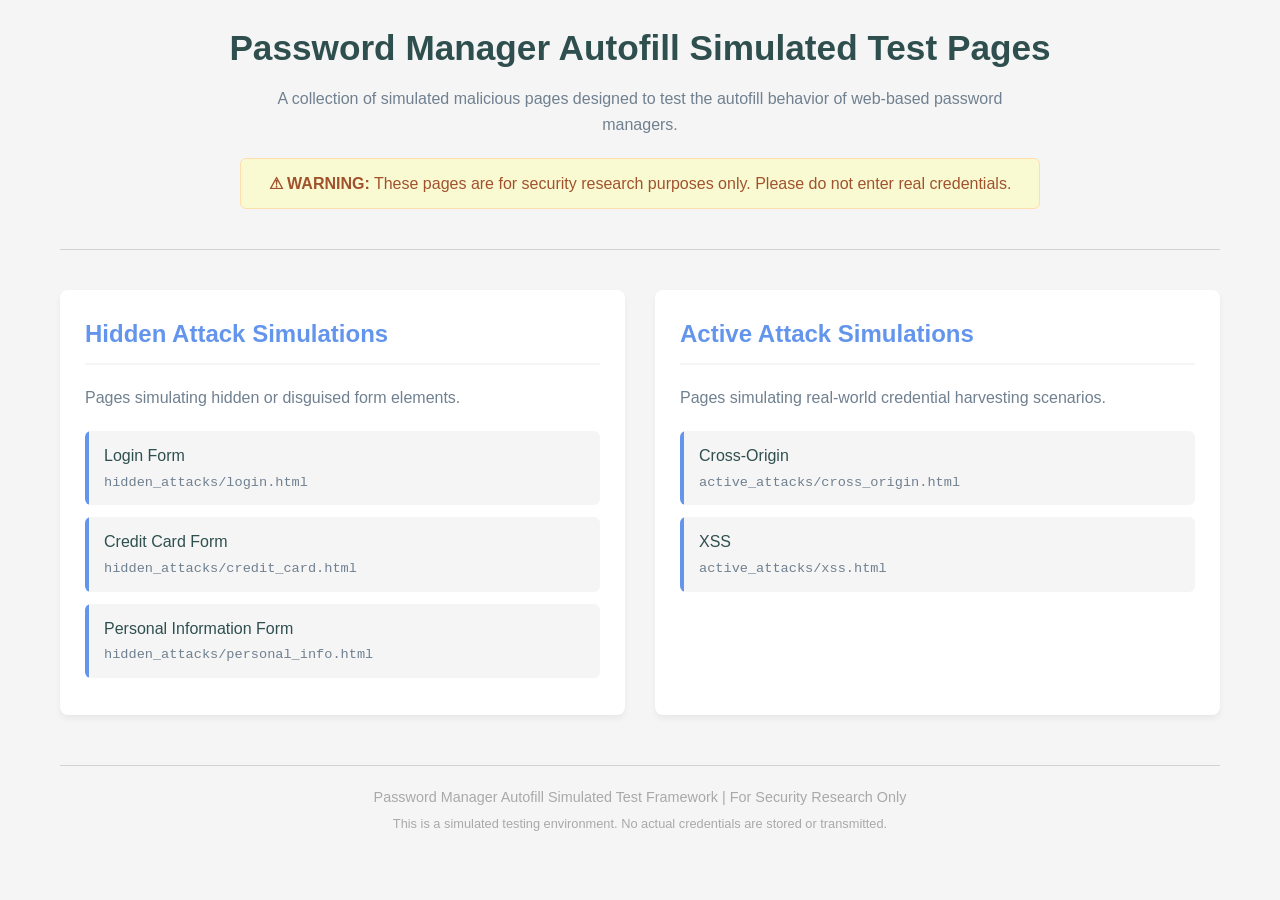
==== index.html @ ec587090 "init commit" ====
<!DOCTYPE html>
<html lang="en">
<head>
    <meta charset="UTF-8">
    <meta name="viewport" content="width=device-width, initial-scale=1.0">
    <title>Password Manager Autofill Simulated Test Pages</title>
    <style>
        * {
            margin: 0;
            padding: 0;
            box-sizing: border-box;
            font-family: -apple-system, BlinkMacSystemFont, 'Segoe UI', Roboto, Oxygen, sans-serif;
        }

        body {
            background-color: whitesmoke;
            color: darkslategray;
            line-height: 1.6;
            padding: 20px;
            max-width: 1200px;
            margin: 0 auto;
        }

        header {
            text-align: center;
            margin-bottom: 40px;
            padding-bottom: 20px;
            border-bottom: 1px solid lightgray;
        }

        h1 {
            color: darkslategray;
            font-size: 2.2rem;
            margin-bottom: 10px;
        }

        .description {
            color: slategray;
            max-width: 800px;
            margin: 0 auto 20px;
        }

        .warning {
            background-color: lightgoldenrodyellow;
            border: 1px solid navajowhite;
            color: sienna;
            padding: 12px 20px;
            border-radius: 6px;
            margin: 20px auto;
            max-width: 800px;
            text-align: center;
        }

        .categories {
            display: flex;
            flex-wrap: wrap;
            gap: 30px;
            margin-bottom: 40px;
        }

        .category {
            flex: 1;
            min-width: 300px;
            background: white;
            border-radius: 8px;
            box-shadow: 0 4px 6px rgba(0, 0, 0, 0.05);
            padding: 25px;
        }

        .category h2 {
            color: cornflowerblue;
            margin-bottom: 20px;
            padding-bottom: 10px;
            border-bottom: 2px solid whitesmoke;
        }

        .card-link {
            display: block;
            text-decoration: none;
            color: darkslategray;
            padding: 12px 15px;
            background-color: whitesmoke;
            border-left: 4px solid cornflowerblue;
            transition: background-color 0.3s ease;
        }

        .card-link:hover {
            background-color: aliceblue;
        }

        .card-content {
            display: block;
        }

        .test-title {
            font-weight: 500;
            margin-bottom: 3px;
            color: inherit;
        }

        .test-list {
            list-style-type: none;
        }

        .test-list li {
            margin-bottom: 12px;
            border-radius: 6px;
            overflow: hidden;
        }

        .path {
            font-family: 'Courier New', monospace;
            font-size: 0.85rem;
            color: slategray;
            margin-top: 3px;
        }

        .add-new h3 {
            color: slategray;
            margin-bottom: 10px;
        }

        footer {
            margin-top: 50px;
            text-align: center;
            color: darkgray;
            font-size: 0.9rem;
            padding-top: 20px;
            border-top: 1px solid lightgray;
        }

        @media (max-width: 768px) {
            .categories {
                flex-direction: column;
            }

            .category {
                min-width: 100%;
            }

            h1 {
                font-size: 1.8rem;
            }
        }
    </style>
</head>
<body>
<header>
    <h1>Password Manager Autofill Simulated Test Pages</h1>
    <p class="description">
        A collection of simulated malicious pages designed to test the autofill behavior of web-based password managers.
    </p>
    <div class="warning">
        <strong>⚠ WARNING:</strong> These pages are for security research purposes only.
        Please do not enter real credentials.
    </div>
</header>

<main>
    <div class="categories">
        <section class="category">
            <h2>Hidden Attack Simulations</h2>
            <p style="margin-bottom: 20px; color: slategray;">
                Pages simulating hidden or disguised form elements.
            </p>
            <ul class="test-list">
                <li>
                    <a href="hidden_attacks/login.html" class="card-link">
                        <div class="card-content">
                            <div class="test-title">Login Form</div>
                            <div class="path">hidden_attacks/login.html</div>
                        </div>
                    </a>
                </li>
                <li>
                    <a href="hidden_attacks/credit_card.html" class="card-link">
                        <div class="card-content">
                            <div class="test-title">Credit Card Form</div>
                            <div class="path">hidden_attacks/credit_card.html</div>
                        </div>
                    </a>
                </li>
                <li>
                    <a href="hidden_attacks/personal_info.html" class="card-link">
                        <div class="card-content">
                            <div class="test-title">Personal Information Form</div>
                            <div class="path">hidden_attacks/personal_info.html</div>
                        </div>
                    </a>
                </li>
            </ul>
        </section>

        <section class="category">
            <h2>Active Attack Simulations</h2>
            <p style="margin-bottom: 20px; color: slategray;">
                Pages simulating real-world credential harvesting scenarios.
            </p>
            <ul class="test-list">
                <li>
                    <a href="active_attacks/cross_origin.html" class="card-link">
                        <div class="card-content">
                            <div class="test-title">Cross-Origin</div>
                            <div class="path">active_attacks/cross_origin.html</div>
                        </div>
                    </a>
                </li>
                <li>
                    <a href="active_attacks/xss.html" class="card-link">
                        <div class="card-content">
                            <div class="test-title">XSS</div>
                            <div class="path">active_attacks/xss.html</div>
                        </div>
                    </a>
                </li>
            </ul>
        </section>
    </div>

</main>

<footer>
    <p>Password Manager Autofill Simulated Test Framework | For Security Research Only</p>
    <p style="margin-top: 5px; font-size: 0.8rem;">
        This is a simulated testing environment. No actual credentials are stored or transmitted.
    </p>
</footer>

</body>
</html>
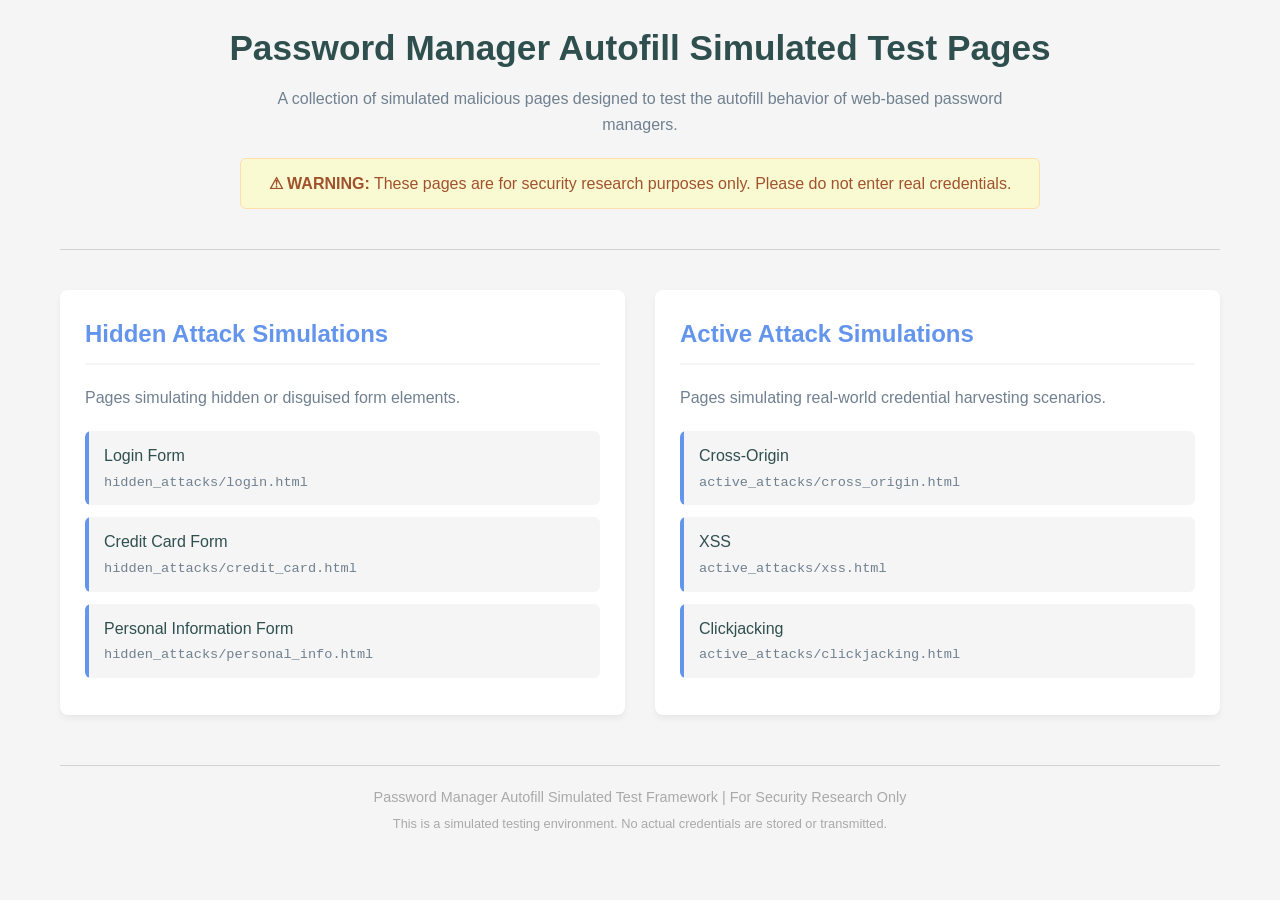
==== commit 9bd109c7: "first edition" ====
--- a/index.html
+++ b/index.html
@@ -213,6 +213,14 @@
                         </div>
                     </a>
                 </li>
+                <li>
+                    <a href="active_attacks/clickjacking.html" class="card-link">
+                        <div class="card-content">
+                            <div class="test-title">Clickjacking</div>
+                            <div class="path">active_attacks/clickjacking.html</div>
+                        </div>
+                    </a>
+                </li>
             </ul>
         </section>
     </div>
